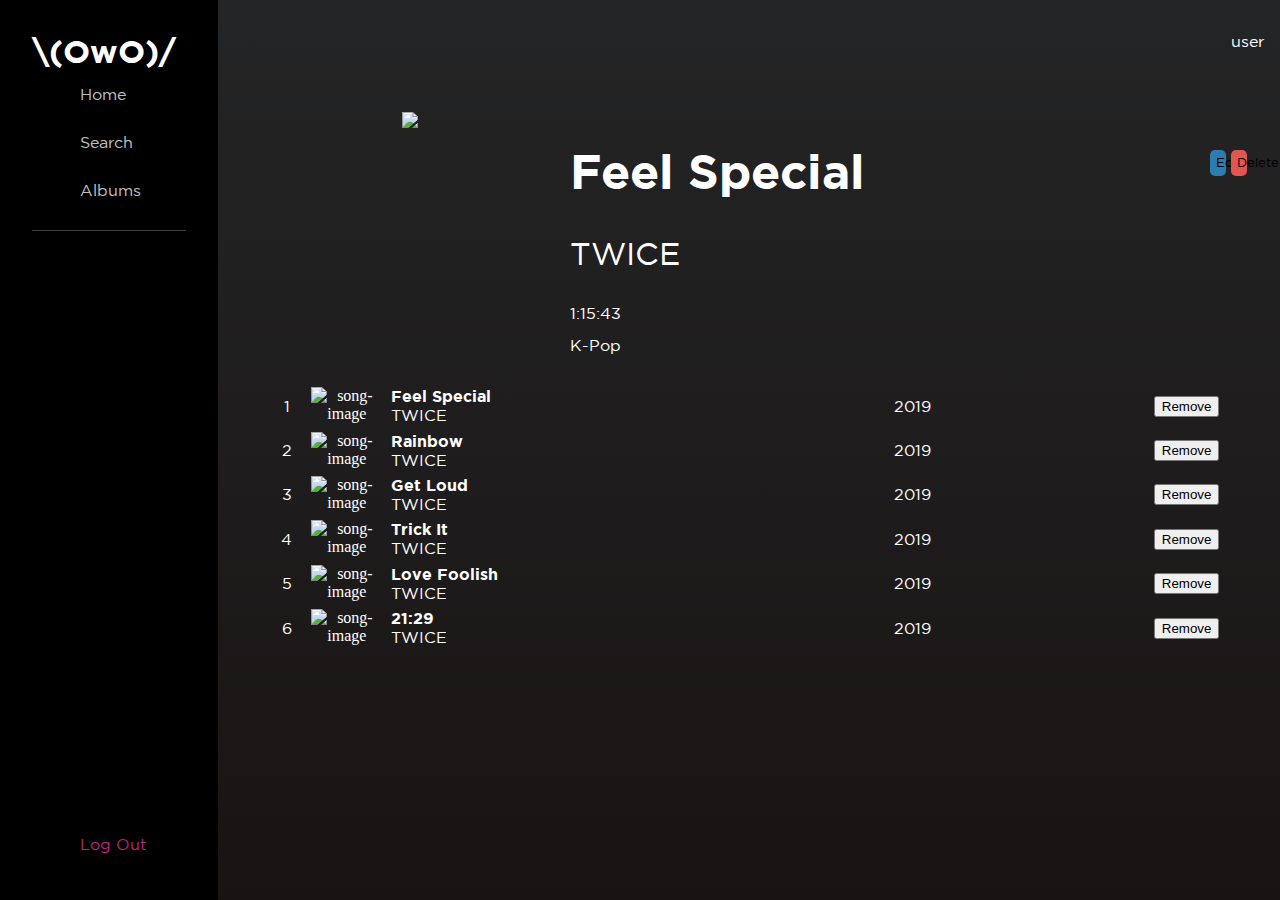
==== src/page/album-detail/index.html @ 0352a854 "feat(album detail): add album detail client side" ====
<!DOCTYPE html>
<html lang="en">
<head>
    <meta charset="UTF-8">
    <meta http-equiv="X-UA-Compatible" content="IE=edge">
    <meta name="viewport" content="width=device-width, initial-scale=1.0">
    <title>\(OwO)/</title>
    <link rel="stylesheet" href="album-detail.css">
    <script src="edit-modal.js" defer></script>
    <script src="del-modal.js" defer></script>
</head>
<body class="dark-bg home-body">
    <nav class="nav">
        <h1 class="title app-title">\(OwO)/</h1>
        <ul class="nav-container">                
            <a href="/page/home">
                <li class="nav-button">
                    <lord-icon
                        src="https://cdn.lordicon.com/osuxyevn.json"
                        trigger="hover"
                        colors="primary:#ffffff"
                        style="width:2rem;height:2rem">
                    </lord-icon>
                    <p class="nav-desc">Home</p>
                </li>
            </a>
            <a href="/src/page/home/index.html">
                <li class="nav-button">
                    <lord-icon
                        src="https://cdn.lordicon.com/xfftupfv.json"
                        trigger="hover"
                        colors="primary:#ffffff"
                        style="width:2rem;height:2rem">
                    </lord-icon>
                    <p class="nav-desc">Search</p>
                </li>
            </a>
            <a href="/page/album-list">
                <li class="nav-button">
                    <lord-icon
                        src="https://cdn.lordicon.com/fpmskzsv.json"
                        trigger="hover"
                        colors="primary:#ffffff"
                        style="width:2rem;height:2rem">
                    </lord-icon>
                    <p class="nav-desc">Albums</p>
                </li>
            </a>
        </ul>
        <div class="divider"></div>
        <a href="/src/page/home/index.html" class="nav-button logout-button">
            <lord-icon
                src="https://cdn.lordicon.com/nhfyhmlt.json"
                trigger="hover"
                colors="primary:#f037a5"
                style="width:2rem;height:2rem">
            </lord-icon>
            <p class="nav-desc">Log Out</p>
        </a>
    </nav>

    <main>
        <div class="container-grid">
            <div class="user">
                user
            </div>
            <div class="album-image">
                <img src="../../music/19981665838597.png" />
            </div>
            <div class="judul-album">
                <div class="vert-cent">
                    Feel Special
                </div>
                <div class="penyanyi-info">
                    TWICE
                </div>
            </div>
            <div class="album-info">
                <div class="durasi-info">
                    1:15:43
                </div>
                <div class="genre-info">
                    K-Pop
                </div>
            </div>
            <div class="edit">
                <div class="edit-del-blank"></div>

                <button class="edit-btn" id="edit-btn">
                    Edit
                </button>

                <div id="edit-modal" class="modal">
                    <div class="modal-content">
                        <div class="close-area">
                            <span class="close">&times;</span>
                        </div>

                        <div class="judul-album-edit">
                            Judul Album
                        </div>
                        <div class="judul-album-new">
                            <input type="text">
                        </div>

                        <div class="penyanyi-edit">
                            Penyanyi
                        </div>
                        <div class="penyanyi-new">
                            <input type="text">
                        </div>

                        <div class="album-cover-edit">
                            Album Cover
                        </div>
                        <div class="album-cover-new">
                            <input type="file" id="Image" name="Image" accept="image/*">
                        </div>

                        <div class="genre-edit">
                            Genre
                        </div>
                        <div class="genre-new">
                            <input type="text">
                        </div>

                        <!-- <div class="penyanyi-edit">
                            Penyanyi
                        </div>
                        <div class="penyanyi-new">
                            <input type="text">
                        </div>

                        <div class="tgl-edit">
                            Tanggal Terbit
                        </div>
                        <div class="tgl-new">
                            <input type="date" id="Tanggal_terbit" name="Tanggal_terbit" placeholder="2020-01-01" required>
                        </div>

                        <div class="genre-edit">
                            Genre
                        </div>
                        <div class="genre-new">
                            <input type="text">
                        </div> -->

                        <div class="save-changes">
                            <button>Save Changes</button>
                        </div>
                    </div>
                </div>

                <button class="del-btn">
                    Delete
                </button>
            </div>
        </div>


        <div class="cont">
            <div class="song-list">
                <div class="song">
                    <div class="grid-container">
                        <div class="number">1</div>
                        <button class="play-button">
                            <i class="fas fa-play"></i>
                        </button>
                        <div class="image">
                            <div class="image-container">
                                <img
                                    src="../../img/auth-img/feel_special.jpg"
                                    alt="song-image"
                                />
                            </div>
                        </div>
                        <div class="judul">Feel Special</div>
                        <div class="penyanyi">TWICE</div>
                        <div class="blank"></div>
                        <div class="tahun">2019</div>
                        <div class="remove">
                            <button>Remove</button>
                        </div>
                    </div>
                </div>
    
                <div class="song">
                    <div class="grid-container">
                        <div class="number">2</div>
                        <button class="play-button">
                            <i class="fas fa-play"></i>
                        </button>
                        <div class="image">
                            <div class="image-container">
                                <img
                                    src="../../img/auth-img/feel_special.jpg"
                                    alt="song-image"
                                />
                            </div>
                        </div>
                        <div class="judul">Rainbow</div>
                        <div class="penyanyi">TWICE</div>
                        <div class="blank"></div>
                        <div class="tahun">2019</div>
                        <div class="remove">
                            <button>Remove</button>
                        </div>
                    </div>
                </div>

                <div class="song">
                    <div class="grid-container">
                        <div class="number">3</div>
                        <button class="play-button">
                            <i class="fas fa-play"></i>
                        </button>
                        <div class="image">
                            <div class="image-container">
                                <img
                                    src="../../img/auth-img/feel_special.jpg"
                                    alt="song-image"
                                />
                            </div>
                        </div>
                        <div class="judul">Get Loud</div>
                        <div class="penyanyi">TWICE</div>
                        <div class="blank"></div>
                        <div class="tahun">2019</div>
                        <div class="remove">
                            <button>Remove</button>
                        </div>
                    </div>
                </div>

                <div class="song">
                    <div class="grid-container">
                        <div class="number">4</div>
                        <button class="play-button">
                            <i class="fas fa-play"></i>
                        </button>
                        <div class="image">
                            <div class="image-container">
                                <img
                                    src="../../img/auth-img/feel_special.jpg"
                                    alt="song-image"
                                />
                            </div>
                        </div>
                        <div class="judul">Trick It</div>
                        <div class="penyanyi">TWICE</div>
                        <div class="blank"></div>
                        <div class="tahun">2019</div>
                        <div class="remove">
                            <button>Remove</button>
                        </div>
                    </div>
                </div>

                <div class="song">
                    <div class="grid-container">
                        <div class="number">5</div>
                        <button class="play-button">
                            <i class="fas fa-play"></i>
                        </button>
                        <div class="image">
                            <div class="image-container">
                                <img
                                    src="../../img/auth-img/feel_special.jpg"
                                    alt="song-image"
                                />
                            </div>
                        </div>
                        <div class="judul">Love Foolish</div>
                        <div class="penyanyi">TWICE</div>
                        <div class="blank"></div>
                        <div class="tahun">2019</div>
                        <div class="remove">
                            <button>Remove</button>
                        </div>
                    </div>
                </div>

                <div class="song">
                    <div class="grid-container">
                        <div class="number">6</div>
                        <button class="play-button">
                            <i class="fas fa-play"></i>
                        </button>
                        <div class="image">
                            <div class="image-container">
                                <img
                                    src="../../img/auth-img/feel_special.jpg"
                                    alt="song-image"
                                />
                            </div>
                        </div>
                        <div class="judul">21:29</div>
                        <div class="penyanyi">TWICE</div>
                        <div class="blank"></div>
                        <div class="tahun">2019</div>
                        <div class="remove">
                            <button>Remove</button>
                        </div>
                    </div>
                </div>
            </div>
        </div>

       
    </main>
    <script src="https://cdn.lordicon.com/pzdvqjsp.js"></script>
</body>
</html>
---- src/page/album-detail/album-detail.css ----
@import url('../../style/global.css');

/* ------------------------------------------------------ */
/* ------------------------------------------------------ */
/* ------------------------------------------------------ */
/*                     Home Template                      */
/* ------------------------------------------------------ */
/* ------------------------------------------------------ */
/* ------------------------------------------------------ */

.home-body {
    display: flex;
}

.nav {
    background: black;
    padding: 2rem;
    min-width: 12%;
    position: sticky;
    left: 0;
    bottom: 0;
    z-index: 50;
}

nav > ul { 
    list-style-type: none;
}

a {
    text-decoration: none;
}

.nav-button {
    display: flex;
    flex-direction: row;
    gap: 1rem;
    align-items: center;
    padding-top: 0.5rem;
    padding-bottom: 0.5rem;
    color: white;
    opacity: 75%;
    transition-duration: 100ms;
}

.nav-button:hover {
    opacity: 100%;
}

.logout-button {
    position: absolute;
    bottom: 2rem;
    left: 2rem;
    color: var(--s-fuschia);
}

.divider {
    border-bottom: 1px solid gray;
    margin-top: 1rem;
    margin-bottom: 1rem;
    opacity: 50%;
}

main {
    padding: 2rem;
    width: 100%;
}

/* 
<div id="play-button" class="play-button">
    <div class="triangle"></div>
</div>
*/

.play-button {
    background-color: var(--p-green);
    border-radius: 100%;
    height: 2rem;
    width: 2rem;
    position: absolute;
    bottom: 1rem;
    right: 1rem;
    transform: translateY(0.5rem);
    opacity: 0;
    transition-duration: 300ms;
    display: flex;
    justify-content: center;
    align-items: center;
}

.triangle {
    width: 0;
    height: 0;
    border-top: 0.5rem solid transparent;
    border-bottom: 0.5rem solid transparent;
    border-left: 0.75rem solid var(--p-black);
    margin-left: 0.25rem;
}

@media screen and (max-width: 768px) {
    .home-body {
        flex-direction: column-reverse;
    }
    .nav-button {
        flex-direction: column;
        gap: 0.5rem;
        text-align: center;
        align-items: space-between;
        justify-content: space-between;
    }
    .nav-desc {
        display: none;
    }
    .logout-button {
        display: none;
    }
    .divider {
        display: none;
    }
    .nav-container {
        display: flex;
        flex-direction: row;
        justify-content: space-between;
        align-items: center;
    }
    .app-title {
        display: none;
    }
    .nav {
        padding-top: 0.25rem;
        padding-bottom: 0.25rem;
    }
}

/* ------------------------------------------------------ */
/* ------------------------------------------------------ */
/* ------------------------------------------------------ */
/*                       Detail Lagu                      */
/* ------------------------------------------------------ */
/* ------------------------------------------------------ */
/* ------------------------------------------------------ */

.container-grid {
    display: grid;
    grid-template-columns: 10rem 10rem 40rem;
    grid-template-rows: 5rem 10em 6rem;
    grid-column-gap: 0px;
    grid-row-gap: 0px;
    font-family: "Gotham Regular";
}
    
.user { grid-area: 1 / 1 / 2 / 6; }
.album-image { grid-area: 2 / 1 / 4 / 3; }
.judul-album { grid-area: 2 / 3 / 3 / 4; }
.album-info { grid-area: 3 / 3 / 4 / 4; }
.edit { grid-area: 2 / 4 / 4 / 6; }

.user {
    text-align: right;
}

.album-image {
    text-align: center;
}

.judul-album {
    text-align: left;
    font-size: 3rem;
}

.judul-album {
    display: grid;
    grid-template-columns: repeat(3, 1fr);
    grid-template-rows: repeat(5, 1fr);
    grid-column-gap: 0px;
    grid-row-gap: 0px;
}

.vert-cent {
    grid-area: 2 / 1 / 5 / 4;
    font-family: "Gotham Bold";
}

.penyanyi-info {
    grid-area: 5 / 1 / 6 / 4;
    font-family: "Gotham Regular";
    font-size: 2rem;

}

.album-info {
    text-align: left;
}

.album-info {
    display: grid;
    grid-template-columns: repeat(3, 1fr);
    grid-template-rows: repeat(6, 1fr);
    grid-column-gap: 0px;
    grid-row-gap: 0px;
}


.durasi-info {
    grid-area: 3 / 1 / 5 / 4;
}

.genre-info {
    grid-area: 5 / 1 / 7 / 4;
}

.edit {
    text-align: right;
}

/* Song List Section */
/* Song List Section */
/* Song List Section */
/* Song List Section */
/* Song List Section */

.cont {
    margin-left: 1%;
}

.song-list {
    margin-top: 1rem;
    height: 80%;
}

.song {
    height: 10%;
    padding: 0.2rem;
}

.song:hover {
    background-color:#2a2a2a;
}

.grid-container {
    display: grid;
    grid-template-columns: 3rem 5rem 15rem auto 25rem;
    grid-template-rows: repeat(2, 1fr);
    grid-column-gap: 0px;
    grid-row-gap: 0px;
    background-color: transparent;
    align-items: center;
    height: 100%;
}

/* 
Ilustrasi grid:
no | img | judul    | -gap- | genre | tahun |
   |     | penyanyi | -gap- |       |       |
*/


/* ----------------------------------------------------------------- */
.number {
    text-align: center;
    grid-area: 1 / 1 / 3 / 2;
    font-family: "Gotham Regular";
}

.play-button {
    all: unset;
    height: 100%;
    cursor: pointer;
}

.fa-play {
    color: white;
}

.play-button {
    text-align: center;
    grid-area: 1 / 1 / 3 / 2;
    font-family: "Gotham Regular";
}
/* ----------------------------------------------------------------- */

.image {
    text-align: center;
    grid-area: 1 / 2 / 3 / 3;
    height: 100%;
    margin-right: 10%;
}

/* ----------------------------------------------------------------- */

.judul {
    text-align: left;
    grid-area: 1 / 3 / 2 / 4;
    font-family: "Gotham Bold";
}

/* ----------------------------------------------------------------- */

.penyanyi {
    text-align: left;
    grid-area: 2 / 3 / 3 / 4;
    font-family: "Gotham Regular";
}

/* ----------------------------------------------------------------- */

.blank {
    grid-area: 1 / 4 / 3 / 5;
    height: 100%;
}

/* ----------------------------------------------------------------- */

.tahun {
    text-align: center;
    grid-area: 1 / 5 / 3 / 6;
    font-family: "Gotham Regular";
}


/* ----------------------------------------------------------------- */

.remove {
    text-align: center;
    grid-area: 1 / 6 / 3 / 7;
    font-family: "Gotham Regular";
}

/* ----------------------------------------------------------------- */

.edit-del-blank {
    height: 15%;
}

.edit {
    text-align: left;
}

.edit-btn, .del-btn {
    width: 30%;
    font-family: "Gotham Regular";
    padding-top: 5px;
    padding-bottom: 5px;
}

.edit-btn {
    background-color: #2c7caf;
    border: none;
    border-radius: 5px;
}

.edit-btn:hover {
    font-family: "Gotham Bold";
}

.modal {
    display: none; /* Hidden by default */
    position: fixed; /* Stay in place */
    z-index: 1; /* Sit on top */
    padding-top: 100px; /* Location of the box */
    left: 0;
    top: 0;
    width: 100%; /* Full width */
    height: 100%; /* Full height */
    overflow: auto; /* Enable scroll if needed */
    background-color: rgb(0,0,0); /* Fallback color */
    background-color: rgba(0,0,0,0.4); /* Black w/ opacity */
}
  
/* Modal Content */
.modal-content {
    background-color: #fefefe;
    margin: 0;
    position: absolute;
    top: 50%;
    left: 50%;
    transform: translate(-50%, -50%);
    width: 50%;
    height: 50%;
    color: #000;

    /* grid */
    display: grid;
    grid-template-columns: repeat(3, 1fr);
    grid-template-rows: repeat(9, 1fr);
    grid-column-gap: 0px;
    grid-row-gap: 0px;
    padding-left: 1rem;

    /* Invisible */
    background-color: rgba(89, 93, 97, 0.75);
    backdrop-filter: blur( 20px );
    -webkit-backdrop-filter: blur( 20px );
    border-radius: 5px;
    color: white;
}
  
/* The Close Button */
.close {
    color: #aaaaaa;
    /* float: right; */
    font-size: 28px;
    font-weight: bold;
    padding: 5px;
}
  
.close:hover,
.close:focus {
    color: #000;
    text-decoration: none;
    cursor: pointer;
}

.close-area { grid-area: 1 / 1 / 2 / 5; }

.judul-album-edit { grid-area: 2 / 1 / 3 / 2; }
.judul-album-new { grid-area: 2 / 2 / 3 / 5; }

.penyanyi-edit { grid-area: 3 / 1 / 4 / 2; }
.penyanyi-new { grid-area: 3 / 2 / 4 / 5; }

.album-cover-edit { grid-area: 4 / 1 / 5 / 2; }
.album-cover-new { grid-area: 4 / 2 / 5 / 5; }

.genre-edit { grid-area: 5 / 1 / 6 / 2; }
.genre-new { grid-area: 5 / 2 / 6 / 5; }

/* .penyanyi-edit { grid-area: 6 / 1 / 7 / 2; }
.penyanyi-new { grid-area: 6 / 2 / 7 / 5; }

.tgl-edit { grid-area: 7 / 1 / 8 / 2; }
.tgl-new { grid-area: 7 / 2 / 8 / 5; }

.genre-edit { grid-area: 8 / 1 / 9 / 2; }
.genre-new { grid-area: 8 / 2 / 9 / 5; } */

.save-changes { grid-area: 9 / 1 / 10 / 4; }

.close-area {
    text-align: right;
}

.save-changes {
    text-align: center;
}

.save-changes > button {
    width: 30%;
    font-family: "Gotham Bold";
    padding-top: 10px;
    padding-bottom: 10px;
    background-color: #1ed760;
    border: 1px solid #1ed760;
    border-radius: 5px;
}

.save-changes > button:hover {
    background-color: #19a54a;
    border: 1px solid #19a54a;
}

.del-btn {
    background-color: #e05651;
    border: none;
    border-radius: 5px;
}

.del-btn:hover {
    font-family: "Gotham Bold";
}

/* ----------------------------------------------------------------- */

/* Ngeset biar imagenya fix tapi gak pecah */
.image-container {
    height: 100%;
}

.image-container > img {
    width: 100%;
    height: 100%;
    object-fit: contain;
}
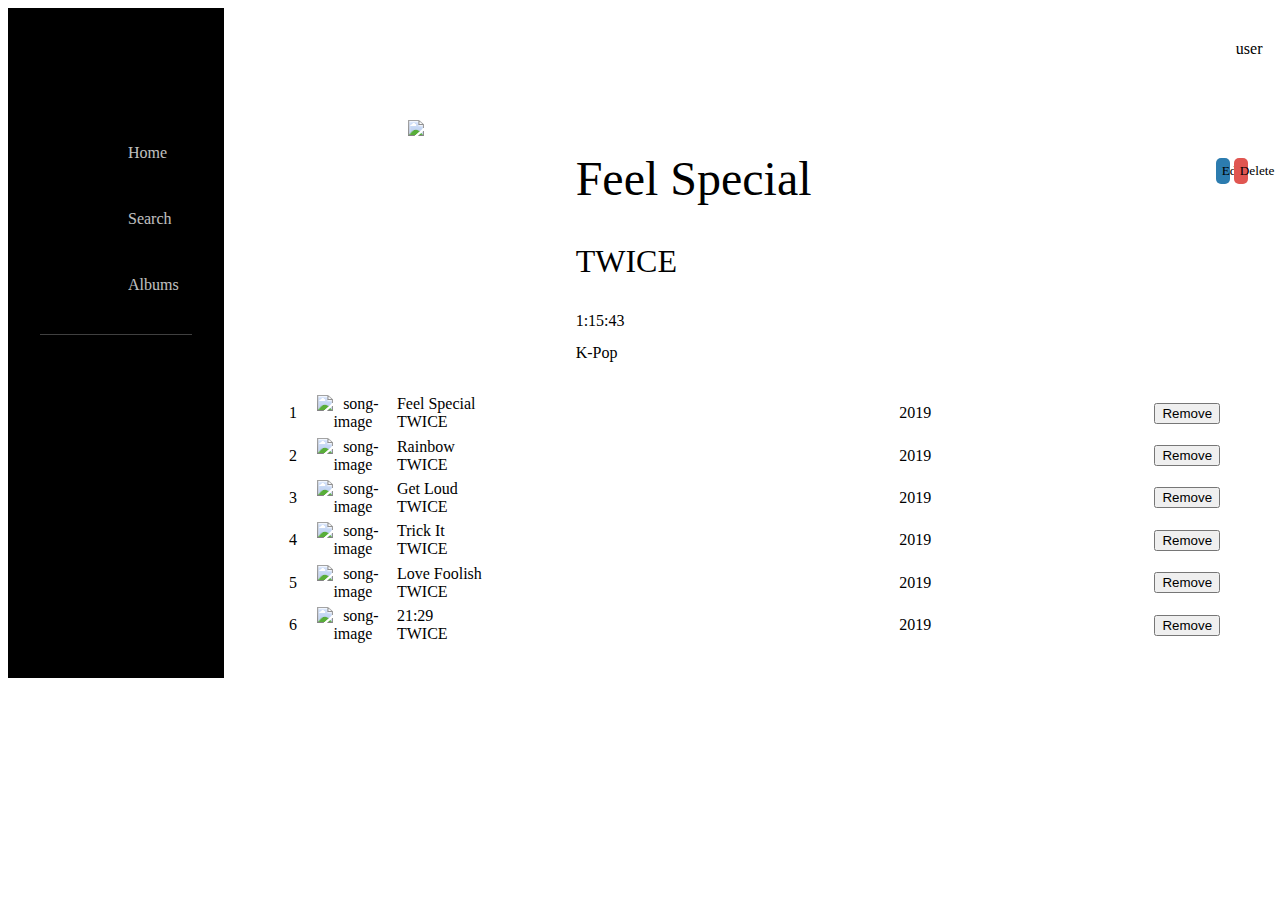
==== commit 02f3e955: "refactor: change url path" ====
--- a/src/page/album-detail/index.html
+++ b/src/page/album-detail/index.html
@@ -65,7 +65,7 @@
                 user
             </div>
             <div class="album-image">
-                <img src="../../music/19981665838597.png" />
+                <img src="/assets/img/feel_special.jpg" />
             </div>
             <div class="judul-album">
                 <div class="vert-cent">
@@ -169,7 +169,7 @@
                         <div class="image">
                             <div class="image-container">
                                 <img
-                                    src="../../img/auth-img/feel_special.jpg"
+                                    src="/assets/img/auth-img/feel_special.jpg"
                                     alt="song-image"
                                 />
                             </div>
@@ -193,7 +193,7 @@
                         <div class="image">
                             <div class="image-container">
                                 <img
-                                    src="../../img/auth-img/feel_special.jpg"
+                                    src="/assets/img/auth-img/feel_special.jpg"
                                     alt="song-image"
                                 />
                             </div>
@@ -217,7 +217,7 @@
                         <div class="image">
                             <div class="image-container">
                                 <img
-                                    src="../../img/auth-img/feel_special.jpg"
+                                    src="/assets/img/auth-img/feel_special.jpg"
                                     alt="song-image"
                                 />
                             </div>
@@ -241,7 +241,7 @@
                         <div class="image">
                             <div class="image-container">
                                 <img
-                                    src="../../img/auth-img/feel_special.jpg"
+                                    src="/assets/img/auth-img/feel_special.jpg"
                                     alt="song-image"
                                 />
                             </div>
@@ -265,7 +265,7 @@
                         <div class="image">
                             <div class="image-container">
                                 <img
-                                    src="../../img/auth-img/feel_special.jpg"
+                                    src="/assets/img/auth-img/feel_special.jpg"
                                     alt="song-image"
                                 />
                             </div>
@@ -289,7 +289,7 @@
                         <div class="image">
                             <div class="image-container">
                                 <img
-                                    src="../../img/auth-img/feel_special.jpg"
+                                    src="/assets/img/auth-img/feel_special.jpg"
                                     alt="song-image"
                                 />
                             </div>
--- a/src/page/album-detail/album-detail.css
+++ b/src/page/album-detail/album-detail.css
@@ -1,4 +1,4 @@
-@import url('../../style/global.css');
+@import url('/style/global.css');
 
 /* ------------------------------------------------------ */
 /* ------------------------------------------------------ */
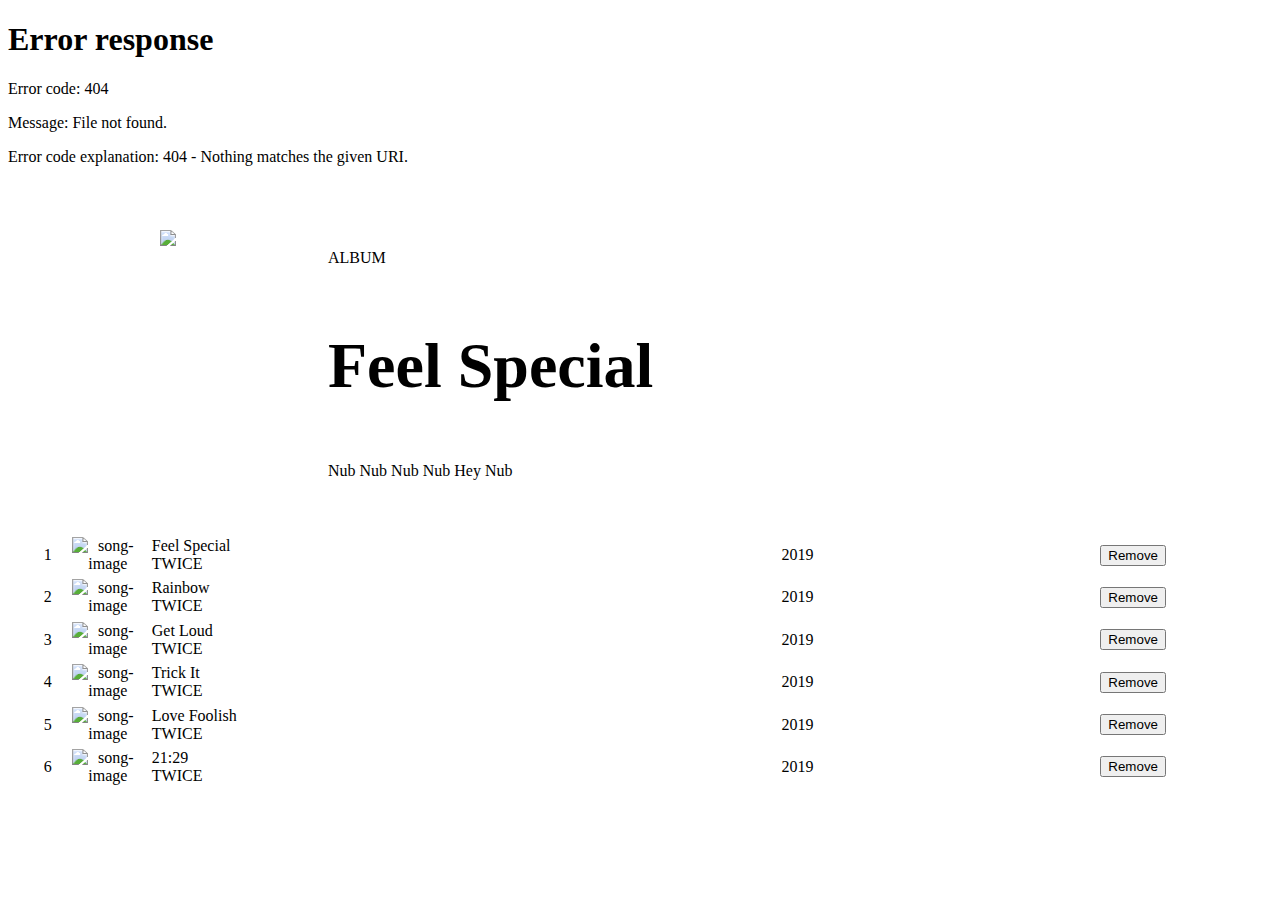
==== commit 5775cb05: "feat: add album-detail header styling" ====
--- a/src/page/album-detail/index.html
+++ b/src/page/album-detail/index.html
@@ -6,156 +6,128 @@
     <meta name="viewport" content="width=device-width, initial-scale=1.0">
     <title>\(OwO)/</title>
     <link rel="stylesheet" href="album-detail.css">
-    <script src="edit-modal.js" defer></script>
-    <script src="del-modal.js" defer></script>
+    <script src="album-detail.js" defer></script>
 </head>
 <body class="dark-bg home-body">
-    <nav class="nav">
-        <h1 class="title app-title">\(OwO)/</h1>
-        <ul class="nav-container">                
-            <a href="/page/home">
-                <li class="nav-button">
-                    <lord-icon
-                        src="https://cdn.lordicon.com/osuxyevn.json"
-                        trigger="hover"
-                        colors="primary:#ffffff"
-                        style="width:2rem;height:2rem">
-                    </lord-icon>
-                    <p class="nav-desc">Home</p>
-                </li>
-            </a>
-            <a href="/src/page/home/index.html">
-                <li class="nav-button">
-                    <lord-icon
-                        src="https://cdn.lordicon.com/xfftupfv.json"
-                        trigger="hover"
-                        colors="primary:#ffffff"
-                        style="width:2rem;height:2rem">
-                    </lord-icon>
-                    <p class="nav-desc">Search</p>
-                </li>
-            </a>
-            <a href="/page/album-list">
-                <li class="nav-button">
-                    <lord-icon
-                        src="https://cdn.lordicon.com/fpmskzsv.json"
-                        trigger="hover"
-                        colors="primary:#ffffff"
-                        style="width:2rem;height:2rem">
-                    </lord-icon>
-                    <p class="nav-desc">Albums</p>
-                </li>
-            </a>
-        </ul>
-        <div class="divider"></div>
-        <a href="/src/page/home/index.html" class="nav-button logout-button">
-            <lord-icon
-                src="https://cdn.lordicon.com/nhfyhmlt.json"
-                trigger="hover"
-                colors="primary:#f037a5"
-                style="width:2rem;height:2rem">
-            </lord-icon>
-            <p class="nav-desc">Log Out</p>
-        </a>
-    </nav>
-
+    <nav class="nav"></nav>
     <main>
-        <div class="container-grid">
-            <div class="user">
-                user
-            </div>
+        <div class="album-info-grid">
+            <div class="album-tag">
+                <p>ALBUM</p>
+            </div>
+            <div class="album-image-container">
+                <img src="/assets/img/feel_special.jpg"/>
+            </div>
+            <div class="album-title">
+                <h1>Feel Special</h1>
+            </div>
+            <div class="album-desc">
+                <p>Nub Nub Nub Nub Hey Nub</p>
+            </div>
+            
+            <div class="album-settings">
+                <div class="edit-settings">
+                    <li class="settings-button">
+                        <lord-icon
+                            src="/assets/lord-icon/settings-icon.json"
+                            trigger="hover"
+                            colors="primary:#ffffff"
+                            style="width:2rem;height:2rem">
+                        </lord-icon>
+                    </li>
+                    <div id="edit-modal" class="modal">
+                        <div class="modal-content">
+                            <div class="close-area">
+                                <span class="close">&times;</span>
+                            </div>
+                            <p class="album-title-edit">Album Title</p>
+                            <div class="album-title-new">
+                                <input type="text">
+                            </div>
+                            <p class="album-cover-edit">Album Cover</p>
+                            <div class="album-cover-new">
+                                <input type="file" id="Image" name="Image" accept="image/*">
+                            </div>
+                            <p class="genre-edit">Genre</p>
+                            <div class="genre-new">
+                                <input type="text">
+                            </div>
+                            <div class="save-changes">
+                                <button>Save Changes</button>
+                            </div>
+                        </div>
+                    </div>
+                </div>
+                
+                <div class="delete-settings">
+                    <li class="settings-button">
+                        <lord-icon
+                            src="/assets/lord-icon/delete-icon.json"
+                            trigger="hover"
+                            colors="primary:#ffffff"
+                            style="width:2rem;height:2rem">
+                        </lord-icon>
+                    </li>
+                    <div id="delete-modal" class="modal">
+                        <div class="modal-content">
+                            <div class="close-area">
+                                <span class="close">&times;</span>
+                            </div>
+                            <p class="delete-sentence">Do you want to delete the album?</p>
+                            <div id="delete-confirm-container">
+                                <button>Confirm</button>
+                            </div>
+                            <div id="delete-cancel-container">
+                                <button>Cancel</button>
+                            </div>
+                        </div>
+                    </div>
+                </div>
+                
+            </div>
+        </div>
+
+        <!-- <div class="container-grid">
             <div class="album-image">
                 <img src="/assets/img/feel_special.jpg" />
             </div>
             <div class="judul-album">
-                <div class="vert-cent">
-                    Feel Special
-                </div>
-                <div class="penyanyi-info">
-                    TWICE
-                </div>
+                <h1 class="vert-cent">Feel Special</h1>
+                <p class="penyanyi-info">TWICE</p>
             </div>
             <div class="album-info">
-                <div class="durasi-info">
-                    1:15:43
-                </div>
-                <div class="genre-info">
-                    K-Pop
-                </div>
+                <p class="durasi-info">1:15:43</p>
+                <p class="genre-info">K-Pop</p>
             </div>
             <div class="edit">
                 <div class="edit-del-blank"></div>
-
-                <button class="edit-btn" id="edit-btn">
-                    Edit
-                </button>
-
+                <button class="edit-btn" id="edit-btn">Edit</button>
                 <div id="edit-modal" class="modal">
                     <div class="modal-content">
                         <div class="close-area">
                             <span class="close">&times;</span>
                         </div>
-
-                        <div class="judul-album-edit">
-                            Judul Album
-                        </div>
+                        <p class="judul-album-edit">Judul Album</p>
                         <div class="judul-album-new">
                             <input type="text">
                         </div>
-
-                        <div class="penyanyi-edit">
-                            Penyanyi
-                        </div>
-                        <div class="penyanyi-new">
-                            <input type="text">
-                        </div>
-
-                        <div class="album-cover-edit">
-                            Album Cover
-                        </div>
+                        <p class="album-cover-edit">Album Cover</p>
                         <div class="album-cover-new">
                             <input type="file" id="Image" name="Image" accept="image/*">
                         </div>
-
-                        <div class="genre-edit">
-                            Genre
-                        </div>
+                        <p class="genre-edit">Genre</p>
                         <div class="genre-new">
                             <input type="text">
                         </div>
-
-                        <!-- <div class="penyanyi-edit">
-                            Penyanyi
-                        </div>
-                        <div class="penyanyi-new">
-                            <input type="text">
-                        </div>
-
-                        <div class="tgl-edit">
-                            Tanggal Terbit
-                        </div>
-                        <div class="tgl-new">
-                            <input type="date" id="Tanggal_terbit" name="Tanggal_terbit" placeholder="2020-01-01" required>
-                        </div>
-
-                        <div class="genre-edit">
-                            Genre
-                        </div>
-                        <div class="genre-new">
-                            <input type="text">
-                        </div> -->
-
                         <div class="save-changes">
                             <button>Save Changes</button>
                         </div>
                     </div>
                 </div>
 
-                <button class="del-btn">
-                    Delete
-                </button>
-            </div>
-        </div>
+                <button class="del-btn">Delete</button>
+            </div>
+        </div> -->
 
 
         <div class="cont">
@@ -169,7 +141,7 @@
                         <div class="image">
                             <div class="image-container">
                                 <img
-                                    src="/assets/img/auth-img/feel_special.jpg"
+                                    src="/assets/img/feel_special.jpg"
                                     alt="song-image"
                                 />
                             </div>
@@ -193,7 +165,7 @@
                         <div class="image">
                             <div class="image-container">
                                 <img
-                                    src="/assets/img/auth-img/feel_special.jpg"
+                                    src="/assets/img/feel_special.jpg"
                                     alt="song-image"
                                 />
                             </div>
@@ -217,7 +189,7 @@
                         <div class="image">
                             <div class="image-container">
                                 <img
-                                    src="/assets/img/auth-img/feel_special.jpg"
+                                    src="/assets/img/feel_special.jpg"
                                     alt="song-image"
                                 />
                             </div>
@@ -241,7 +213,7 @@
                         <div class="image">
                             <div class="image-container">
                                 <img
-                                    src="/assets/img/auth-img/feel_special.jpg"
+                                    src="/assets/img/feel_special.jpg"
                                     alt="song-image"
                                 />
                             </div>
@@ -265,7 +237,7 @@
                         <div class="image">
                             <div class="image-container">
                                 <img
-                                    src="/assets/img/auth-img/feel_special.jpg"
+                                    src="/assets/img/feel_special.jpg"
                                     alt="song-image"
                                 />
                             </div>
@@ -289,7 +261,7 @@
                         <div class="image">
                             <div class="image-container">
                                 <img
-                                    src="/assets/img/auth-img/feel_special.jpg"
+                                    src="/assets/img/feel_special.jpg"
                                     alt="song-image"
                                 />
                             </div>
@@ -309,5 +281,6 @@
        
     </main>
     <script src="https://cdn.lordicon.com/pzdvqjsp.js"></script>
+    <script src="https://cdn.lordicon.com/qjzruarw.js"></script>
 </body>
 </html>--- a/src/page/album-detail/album-detail.css
+++ b/src/page/album-detail/album-detail.css
@@ -1,222 +1,75 @@
 @import url('/style/global.css');
 
-/* ------------------------------------------------------ */
-/* ------------------------------------------------------ */
-/* ------------------------------------------------------ */
-/*                     Home Template                      */
-/* ------------------------------------------------------ */
-/* ------------------------------------------------------ */
-/* ------------------------------------------------------ */
-
-.home-body {
-    display: flex;
-}
-
-.nav {
-    background: black;
-    padding: 2rem;
-    min-width: 12%;
-    position: sticky;
-    left: 0;
-    bottom: 0;
-    z-index: 50;
-}
-
-nav > ul { 
+/* ---------- Album Header ---------- */
+
+.album-info-grid {
+    display: grid;
+    grid-template-columns: 20rem 30rem 10rem;
+    grid-template-rows: 3rem 2rem 10rem 1rem 3rem 2rem;
+    grid-column-gap: 0px;
+    grid-row-gap: 0px;
+}
+
+.album-image-container {
+    grid-area: 2 / 1 / 6 / 2;
+    text-align: center;
+}
+
+.album-tag {
+    grid-area: 2 / 2 / 3 / 4;
+    padding-top: 0.2rem;
+}
+
+.album-image-container > img {
+    max-width: 100%;
+    max-height: 100%;
+}
+
+.album-title {
+    grid-area: 3 / 2 / 4 / 4;
+    padding-top: 1.5rem;
+}
+
+.album-title > h1 {
+    font-size: 4rem;
+}
+
+.album-desc {
+    grid-area: 5 / 2 / 6 / 3;
+    padding-top: 0.5rem;
+}
+
+.album-settings {
+    grid-area: 5 / 3 / 6 / 4;
+    display: grid;
+    grid-template-columns: 3rem 1rem 2rem 1rem 3rem;
+    grid-column-gap: 0px;
+}
+
+.album-settings li {
     list-style-type: none;
 }
 
-a {
-    text-decoration: none;
-}
-
-.nav-button {
-    display: flex;
-    flex-direction: row;
-    gap: 1rem;
-    align-items: center;
-    padding-top: 0.5rem;
-    padding-bottom: 0.5rem;
+.edit-settings {
+    grid-area: 1 / 2 / 2 / 3;
+}
+
+.delete-settings {
+    grid-area: 1 / 4 / 2 / 5;
+}
+
+.settings-button {
     color: white;
     opacity: 75%;
     transition-duration: 100ms;
 }
 
-.nav-button:hover {
+.settings-button:hover {
     opacity: 100%;
 }
 
-.logout-button {
-    position: absolute;
-    bottom: 2rem;
-    left: 2rem;
-    color: var(--s-fuschia);
-}
-
-.divider {
-    border-bottom: 1px solid gray;
-    margin-top: 1rem;
-    margin-bottom: 1rem;
-    opacity: 50%;
-}
-
-main {
-    padding: 2rem;
-    width: 100%;
-}
-
-/* 
-<div id="play-button" class="play-button">
-    <div class="triangle"></div>
-</div>
-*/
-
-.play-button {
-    background-color: var(--p-green);
-    border-radius: 100%;
-    height: 2rem;
-    width: 2rem;
-    position: absolute;
-    bottom: 1rem;
-    right: 1rem;
-    transform: translateY(0.5rem);
-    opacity: 0;
-    transition-duration: 300ms;
-    display: flex;
-    justify-content: center;
-    align-items: center;
-}
-
-.triangle {
-    width: 0;
-    height: 0;
-    border-top: 0.5rem solid transparent;
-    border-bottom: 0.5rem solid transparent;
-    border-left: 0.75rem solid var(--p-black);
-    margin-left: 0.25rem;
-}
-
-@media screen and (max-width: 768px) {
-    .home-body {
-        flex-direction: column-reverse;
-    }
-    .nav-button {
-        flex-direction: column;
-        gap: 0.5rem;
-        text-align: center;
-        align-items: space-between;
-        justify-content: space-between;
-    }
-    .nav-desc {
-        display: none;
-    }
-    .logout-button {
-        display: none;
-    }
-    .divider {
-        display: none;
-    }
-    .nav-container {
-        display: flex;
-        flex-direction: row;
-        justify-content: space-between;
-        align-items: center;
-    }
-    .app-title {
-        display: none;
-    }
-    .nav {
-        padding-top: 0.25rem;
-        padding-bottom: 0.25rem;
-    }
-}
-
-/* ------------------------------------------------------ */
-/* ------------------------------------------------------ */
-/* ------------------------------------------------------ */
-/*                       Detail Lagu                      */
-/* ------------------------------------------------------ */
-/* ------------------------------------------------------ */
-/* ------------------------------------------------------ */
-
-.container-grid {
-    display: grid;
-    grid-template-columns: 10rem 10rem 40rem;
-    grid-template-rows: 5rem 10em 6rem;
-    grid-column-gap: 0px;
-    grid-row-gap: 0px;
-    font-family: "Gotham Regular";
-}
-    
-.user { grid-area: 1 / 1 / 2 / 6; }
-.album-image { grid-area: 2 / 1 / 4 / 3; }
-.judul-album { grid-area: 2 / 3 / 3 / 4; }
-.album-info { grid-area: 3 / 3 / 4 / 4; }
-.edit { grid-area: 2 / 4 / 4 / 6; }
-
-.user {
-    text-align: right;
-}
-
-.album-image {
-    text-align: center;
-}
-
-.judul-album {
-    text-align: left;
-    font-size: 3rem;
-}
-
-.judul-album {
-    display: grid;
-    grid-template-columns: repeat(3, 1fr);
-    grid-template-rows: repeat(5, 1fr);
-    grid-column-gap: 0px;
-    grid-row-gap: 0px;
-}
-
-.vert-cent {
-    grid-area: 2 / 1 / 5 / 4;
-    font-family: "Gotham Bold";
-}
-
-.penyanyi-info {
-    grid-area: 5 / 1 / 6 / 4;
-    font-family: "Gotham Regular";
-    font-size: 2rem;
-
-}
-
-.album-info {
-    text-align: left;
-}
-
-.album-info {
-    display: grid;
-    grid-template-columns: repeat(3, 1fr);
-    grid-template-rows: repeat(6, 1fr);
-    grid-column-gap: 0px;
-    grid-row-gap: 0px;
-}
-
-
-.durasi-info {
-    grid-area: 3 / 1 / 5 / 4;
-}
-
-.genre-info {
-    grid-area: 5 / 1 / 7 / 4;
-}
-
-.edit {
-    text-align: right;
-}
-
-/* Song List Section */
-/* Song List Section */
-/* Song List Section */
-/* Song List Section */
-/* Song List Section */
+
+/* ---------- Song List Section ---------- */
 
 .cont {
     margin-left: 1%;
@@ -325,38 +178,21 @@
     font-family: "Gotham Regular";
 }
 
-/* ----------------------------------------------------------------- */
-
-.edit-del-blank {
-    height: 15%;
-}
-
-.edit {
-    text-align: left;
-}
-
-.edit-btn, .del-btn {
-    width: 30%;
-    font-family: "Gotham Regular";
-    padding-top: 5px;
-    padding-bottom: 5px;
-}
-
-.edit-btn {
-    background-color: #2c7caf;
-    border: none;
-    border-radius: 5px;
-}
-
-.edit-btn:hover {
-    font-family: "Gotham Bold";
-}
-
+.image-container {
+    height: 100%;
+}
+
+.image-container > img {
+    width: 100%;
+    height: 100%;
+    object-fit: contain;
+}
+
+/* ---------- Modal ---------- */
 .modal {
     display: none; /* Hidden by default */
     position: fixed; /* Stay in place */
     z-index: 1; /* Sit on top */
-    padding-top: 100px; /* Location of the box */
     left: 0;
     top: 0;
     width: 100%; /* Full width */
@@ -365,8 +201,7 @@
     background-color: rgb(0,0,0); /* Fallback color */
     background-color: rgba(0,0,0,0.4); /* Black w/ opacity */
 }
-  
-/* Modal Content */
+
 .modal-content {
     background-color: #fefefe;
     margin: 0;
@@ -378,14 +213,6 @@
     height: 50%;
     color: #000;
 
-    /* grid */
-    display: grid;
-    grid-template-columns: repeat(3, 1fr);
-    grid-template-rows: repeat(9, 1fr);
-    grid-column-gap: 0px;
-    grid-row-gap: 0px;
-    padding-left: 1rem;
-
     /* Invisible */
     background-color: rgba(89, 93, 97, 0.75);
     backdrop-filter: blur( 20px );
@@ -393,11 +220,26 @@
     border-radius: 5px;
     color: white;
 }
-  
-/* The Close Button */
+
+#edit-modal > .modal-content {
+    display: grid;
+    grid-template-columns: repeat(3, 1fr);
+    grid-template-rows: repeat(9, 1fr);
+    grid-column-gap: 0px;
+    grid-row-gap: 0px;
+    padding-left: 1rem;
+}
+
+#delete-modal > .modal-content {
+    display: grid;
+    grid-template-columns: 1fr 0.15fr 0.15fr 1fr;
+    grid-template-rows: 2fr 1fr 3fr;
+    grid-column-gap: 0px;
+    grid-row-gap: 0px;
+}
+
 .close {
     color: #aaaaaa;
-    /* float: right; */
     font-size: 28px;
     font-weight: bold;
     padding: 5px;
@@ -410,13 +252,14 @@
     cursor: pointer;
 }
 
-.close-area { grid-area: 1 / 1 / 2 / 5; }
-
-.judul-album-edit { grid-area: 2 / 1 / 3 / 2; }
-.judul-album-new { grid-area: 2 / 2 / 3 / 5; }
-
-.penyanyi-edit { grid-area: 3 / 1 / 4 / 2; }
-.penyanyi-new { grid-area: 3 / 2 / 4 / 5; }
+.close-area { 
+    grid-area: 1 / 1 / 2 / 5; 
+    text-align: right;
+}
+
+/* Edit Modal */
+.album-title-edit { grid-area: 2 / 1 / 3 / 2; }
+.album-title-new { grid-area: 2 / 2 / 3 / 5; }
 
 .album-cover-edit { grid-area: 4 / 1 / 5 / 2; }
 .album-cover-new { grid-area: 4 / 2 / 5 / 5; }
@@ -424,22 +267,8 @@
 .genre-edit { grid-area: 5 / 1 / 6 / 2; }
 .genre-new { grid-area: 5 / 2 / 6 / 5; }
 
-/* .penyanyi-edit { grid-area: 6 / 1 / 7 / 2; }
-.penyanyi-new { grid-area: 6 / 2 / 7 / 5; }
-
-.tgl-edit { grid-area: 7 / 1 / 8 / 2; }
-.tgl-new { grid-area: 7 / 2 / 8 / 5; }
-
-.genre-edit { grid-area: 8 / 1 / 9 / 2; }
-.genre-new { grid-area: 8 / 2 / 9 / 5; } */
-
-.save-changes { grid-area: 9 / 1 / 10 / 4; }
-
-.close-area {
-    text-align: right;
-}
-
-.save-changes {
+.save-changes { 
+    grid-area: 8 / 1 / 9 / 4;
     text-align: center;
 }
 
@@ -458,25 +287,40 @@
     border: 1px solid #19a54a;
 }
 
-.del-btn {
-    background-color: #e05651;
+/* Delete Modal */
+.delete-sentence {
+    grid-area: 2 / 1 / 3 / 5;
+    text-align: center;
+}
+
+#delete-confirm-container {
+    grid-area: 3 / 1 / 4 / 2;
+    text-align: right;
+}
+
+#delete-cancel-container {
+    grid-area: 3 / 4 / 4 / 5;
+    text-align: left;
+}
+
+#delete-confirm-container > button {
+    height: 40%;
+    width: 50%;
+    border-radius: 36px;
     border: none;
-    border-radius: 5px;
-}
-
-.del-btn:hover {
-    font-family: "Gotham Bold";
-}
-
-/* ----------------------------------------------------------------- */
-
-/* Ngeset biar imagenya fix tapi gak pecah */
-.image-container {
-    height: 100%;
-}
-
-.image-container > img {
-    width: 100%;
-    height: 100%;
-    object-fit: contain;
+    margin-top: 10%;
+    font-size: 1.15rem;
+    color: var(--p-white);
+    background-color: var(--p-green);
+}
+
+#delete-cancel-container > button {
+    height: 40%;
+    width: 50%;
+    border-radius: 36px;
+    border: none;
+    margin-top: 10%;
+    font-size: 1.15rem;
+    color: var(--p-white);
+    background-color: var(--p-gray);
 }